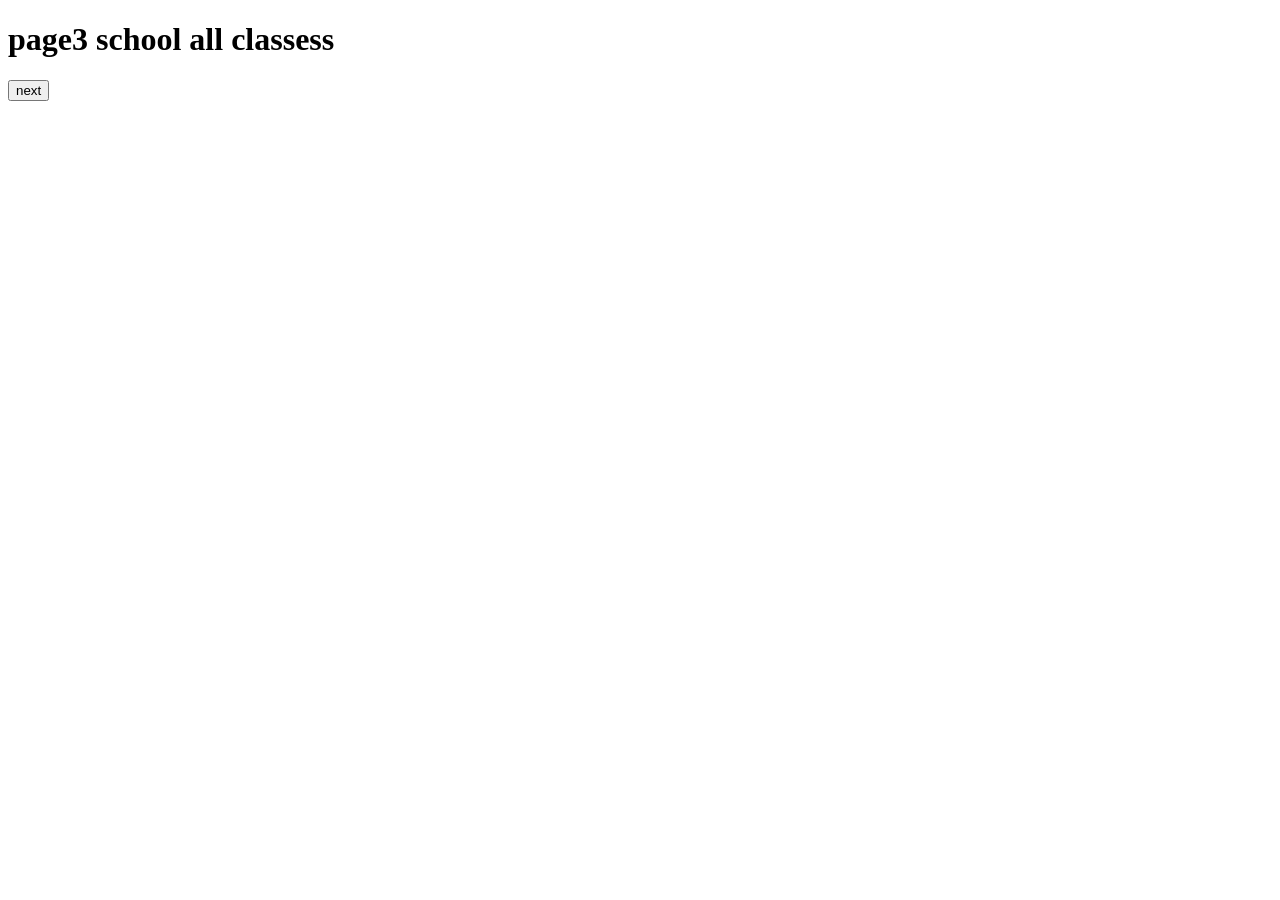
==== class-page3.html @ ab390273 "school" ====
<!DOCTYPE html>
<html lang="en">
<head>
    <meta charset="UTF-8">
    <meta name="viewport" content="width=device-width, initial-scale=1.0">
    <title>Page 3</title>
</head>
<body>

    <h1>page3 school all classess</h1>
    <button onclick="nextPage3()">
        next
    </button>
    <script src="script.js"></script>
</body>
</html>
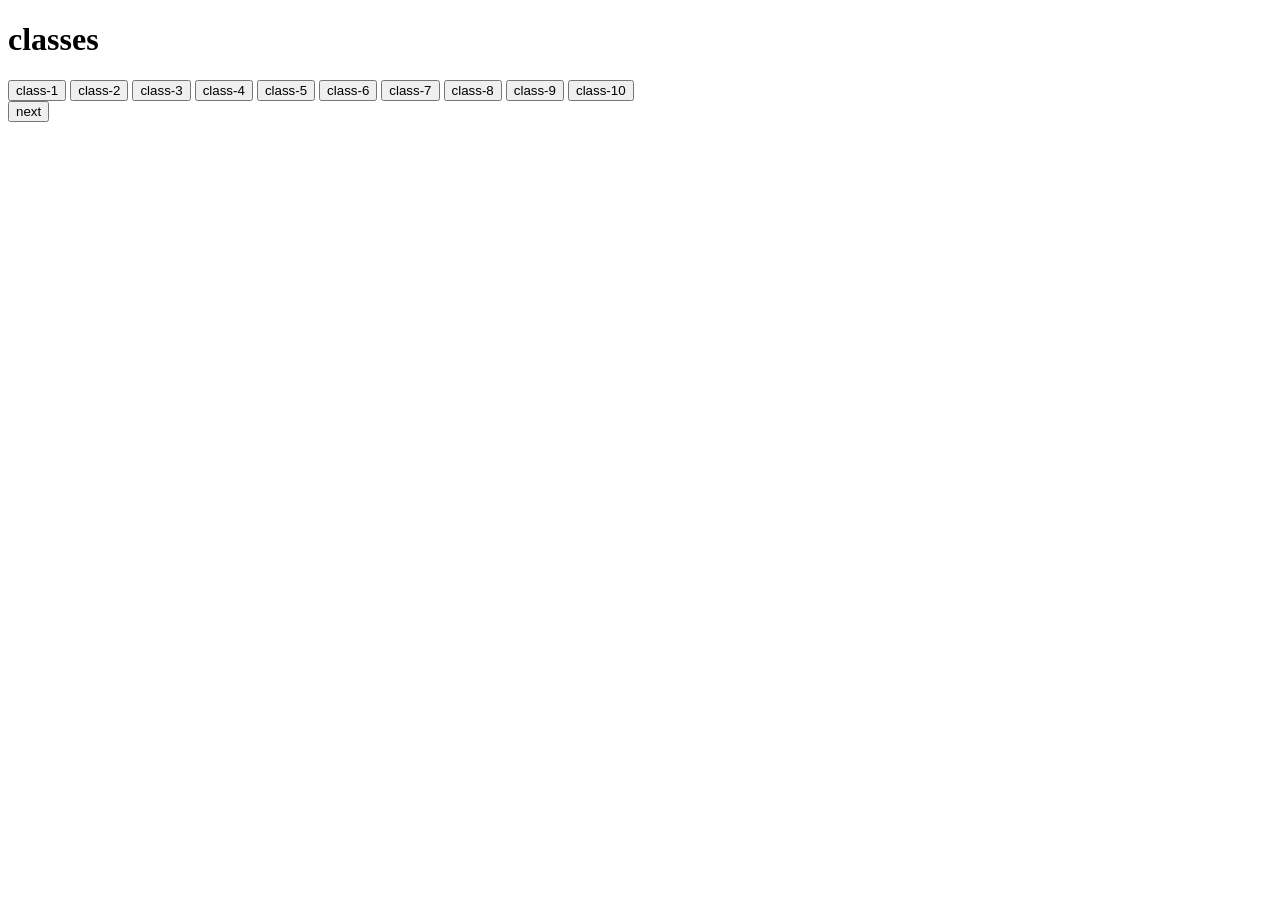
==== commit 244d9fbd: "school" ====
--- a/class-page3.html
+++ b/class-page3.html
@@ -7,7 +7,20 @@
 </head>
 <body>
 
-    <h1>page3 school all classess</h1>
+    <div class="clasess">
+        <h1>classes</h1>
+        <button>class-1</button>
+        <button>class-2</button>
+        <button>class-3</button>
+        <button>class-4</button>
+        <button>class-5</button>
+        <button>class-6</button>
+        <button>class-7</button>
+        <button>class-8</button>
+        <button>class-9</button>
+        <button>class-10</button>
+    </div>
+    
     <button onclick="nextPage3()">
         next
     </button>
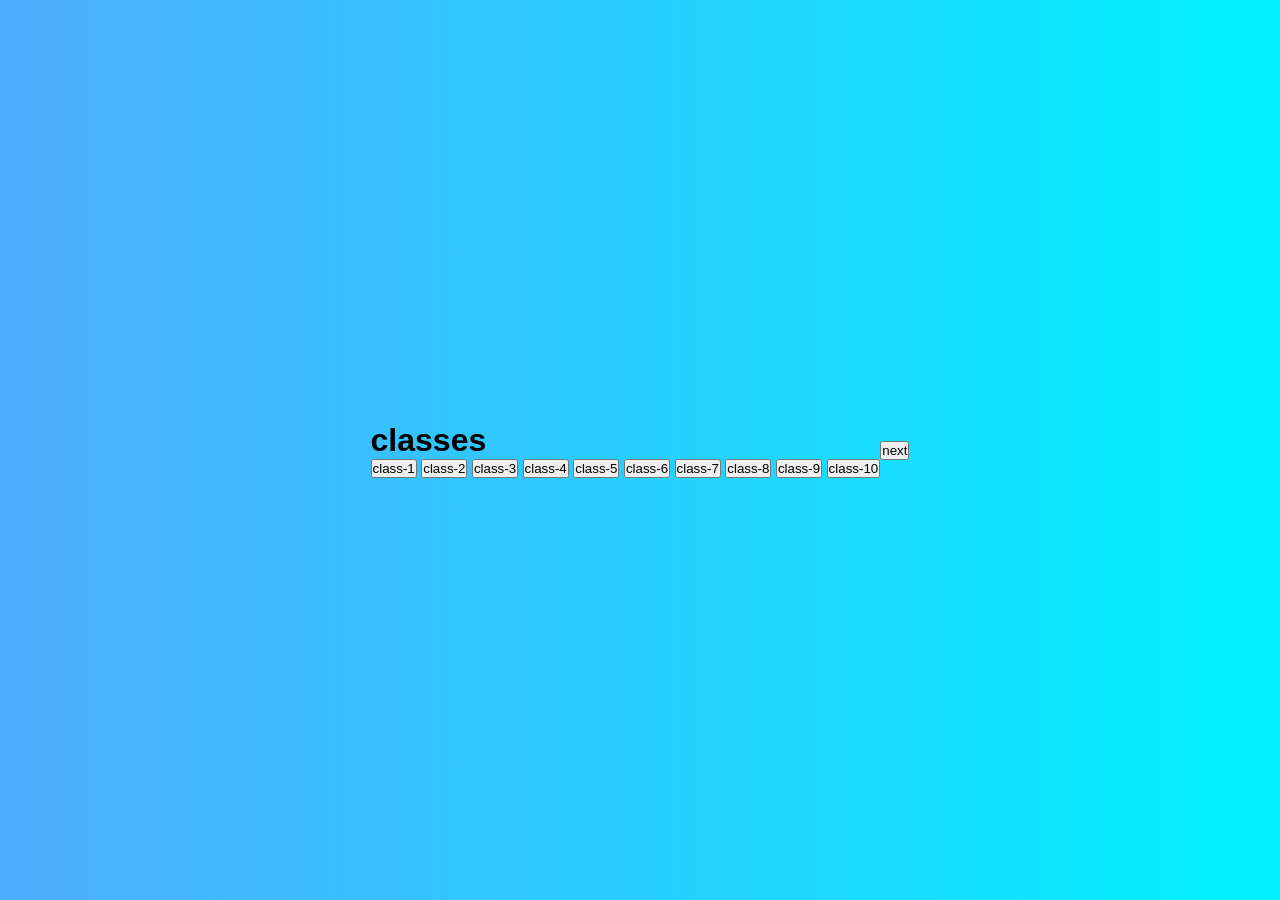
==== commit 5e301299: "school" ====
--- a/class-page3.html
+++ b/class-page3.html
@@ -4,6 +4,7 @@
     <meta charset="UTF-8">
     <meta name="viewport" content="width=device-width, initial-scale=1.0">
     <title>Page 3</title>
+    <link rel="stylesheet" href="style.css">
 </head>
 <body>
 
--- a/style.css
+++ b/style.css
@@ -0,0 +1,14 @@
+*{
+    margin: 0;
+    padding: 0;
+    box-sizing: border-box;
+}
+
+body{
+    font-family: Arial, sans-serif;
+    background: linear-gradient(to right, #4facfe, #00f2fe);
+    height: 100vh;
+    display: flex;
+    justify-content: center;
+    align-items: center;
+}
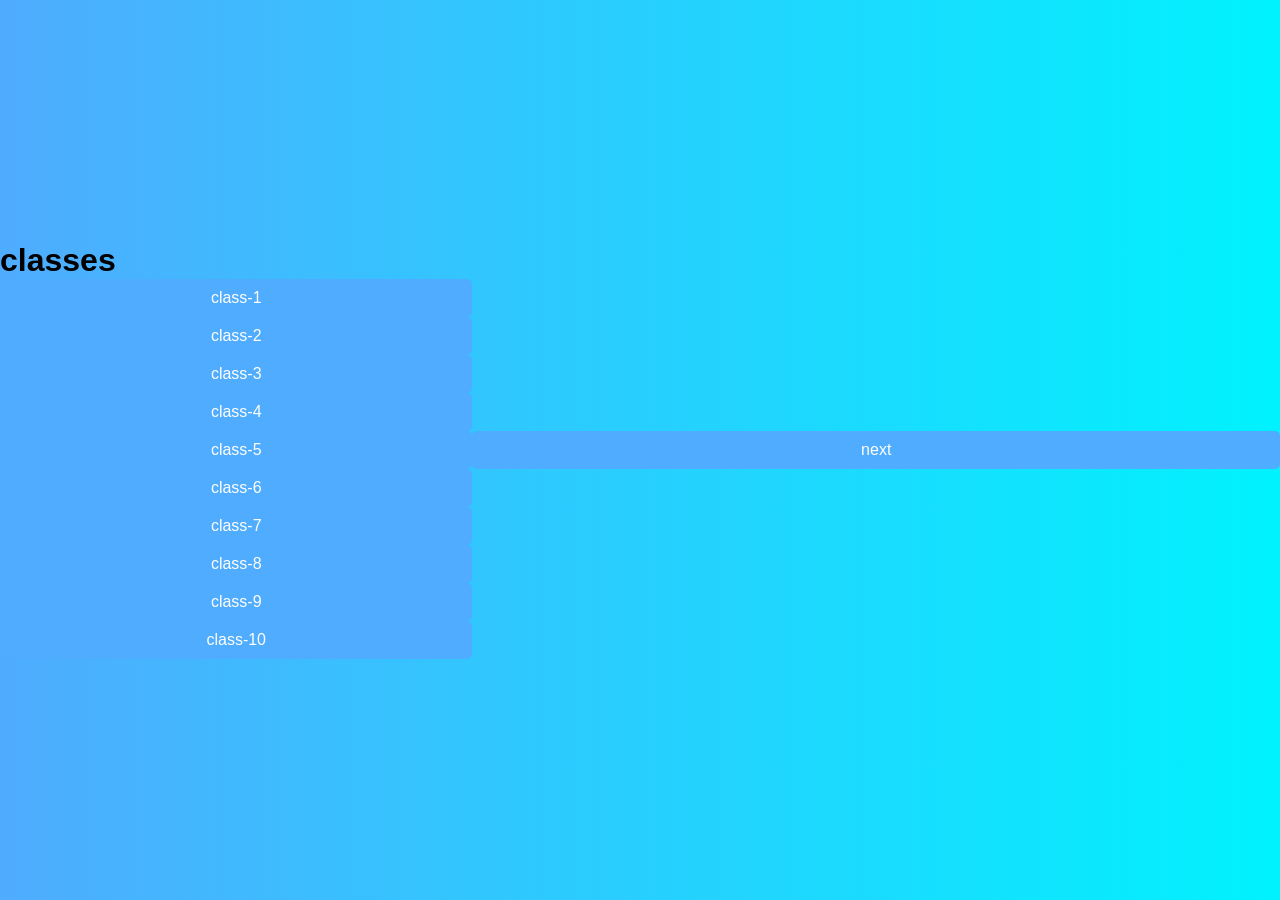
==== commit 0d415ceb: "school" ====
--- a/class-page3.html
+++ b/class-page3.html
@@ -10,19 +10,19 @@
 
     <div class="clasess">
         <h1>classes</h1>
-        <button>class-1</button>
-        <button>class-2</button>
-        <button>class-3</button>
-        <button>class-4</button>
-        <button>class-5</button>
-        <button>class-6</button>
-        <button>class-7</button>
-        <button>class-8</button>
-        <button>class-9</button>
-        <button>class-10</button>
+        <button class="page3">class-1</button>
+        <button class="page3">class-2</button>
+        <button class="page3">class-3</button>
+        <button class="page3">class-4</button>
+        <button class="page3">class-5</button>
+        <button class="page3">class-6</button>
+        <button class="page3">class-7</button>
+        <button class="page3">class-8</button>
+        <button class="page3">class-9</button>
+        <button class="page3">class-10</button>
     </div>
     
-    <button onclick="nextPage3()">
+    <button class="page3" onclick="nextPage3()">
         next
     </button>
     <script src="script.js"></script>
--- a/style.css
+++ b/style.css
@@ -11,4 +11,64 @@
     display: flex;
     justify-content: center;
     align-items: center;
-}+}
+
+/* Login Page = page  */
+
+.login-box{
+    background-color: rgba(255, 255, 255, 0.9);
+    width: 390px;
+    height: 350px;
+    padding: 40px;
+    border-radius: 10px;
+    box-shadow: 0 15px 25px rgba(0, 0, 0, 0.5);
+}
+
+input[type="text"], input[type="password"]{
+    width: 100%;
+    padding: 10px;
+    margin: 10px 0;
+    background: transparent;
+    cursor: pointer;
+}
+ 
+button{
+    width: 100%;
+    padding: 10px;
+    background-color: #4facfe;
+    border: none;
+    color: white;
+    font-size: 16px;
+    cursor: pointer;
+    border-radius: 5px;
+    border: none;
+}
+
+p{
+    text-align: center;
+    margin-top: 20px;
+    color: #e11010;
+}
+
+/* page 2 */
+
+.container{
+    background-color: rgba(255, 255, 255, 0.9);
+    width: 500px;
+    height: 300px;
+    padding: 40px;
+    border-radius: 10px;
+    box-shadow: 0 15px 25px rgba(0, 0, 0, 0.5);
+    text-align: center;
+}
+
+button.page2{
+    margin-top: 20px;
+    background-color: #4ffe58;
+    border: none;
+    color: white;
+    font-size: 16px;
+    cursor: pointer;
+    border-radius: 5px;
+    border: none;
+}
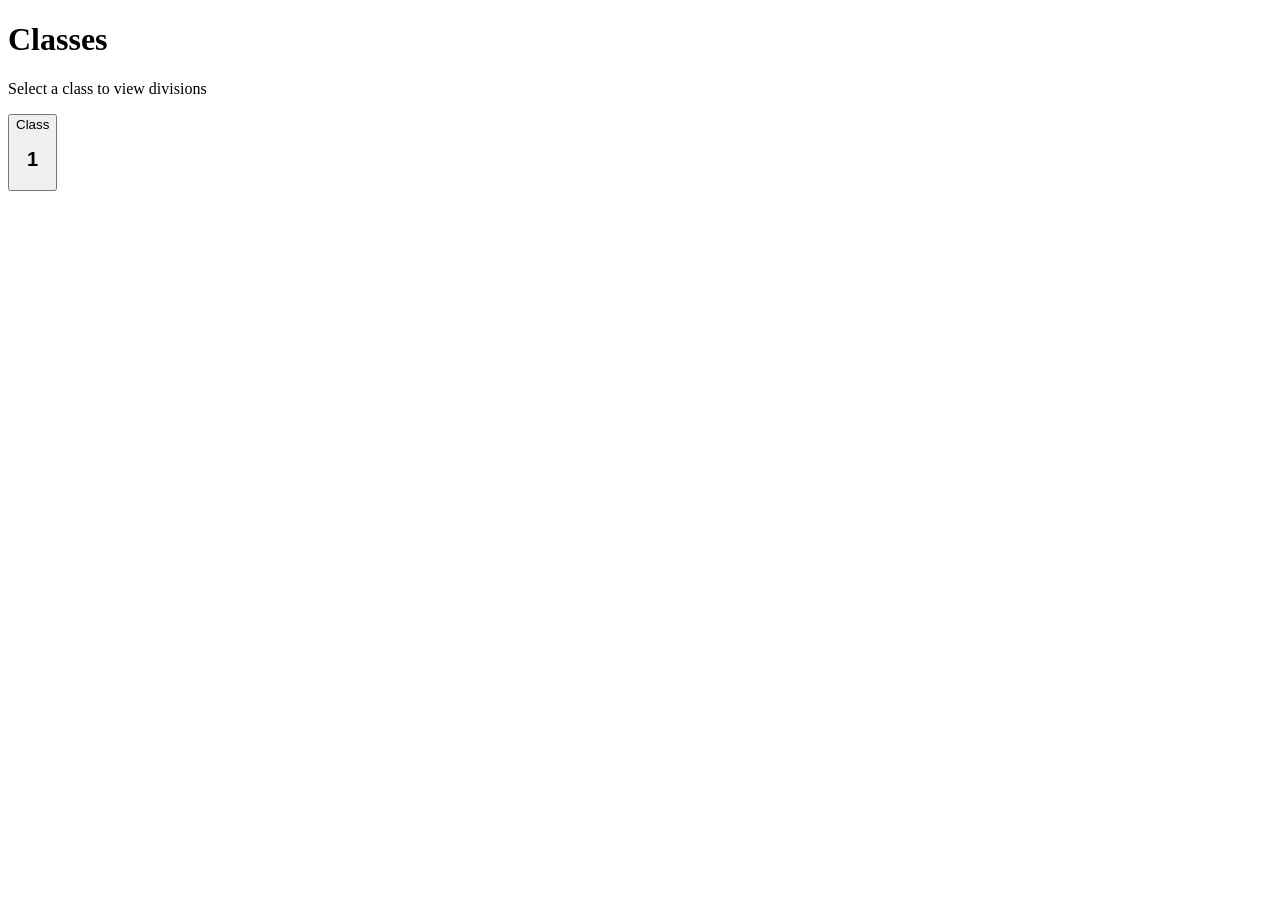
==== commit 95eaceb0: "school" ====
--- a/class-page3.html
+++ b/class-page3.html
@@ -4,27 +4,33 @@
     <meta charset="UTF-8">
     <meta name="viewport" content="width=device-width, initial-scale=1.0">
     <title>Page 3</title>
-    <link rel="stylesheet" href="style.css">
+    <link rel="stylesheet" href="page3style.css">
 </head>
 <body>
 
-    <div class="clasess">
-        <h1>classes</h1>
-        <button class="page3">class-1</button>
-        <button class="page3">class-2</button>
-        <button class="page3">class-3</button>
-        <button class="page3">class-4</button>
-        <button class="page3">class-5</button>
-        <button class="page3">class-6</button>
-        <button class="page3">class-7</button>
-        <button class="page3">class-8</button>
-        <button class="page3">class-9</button>
-        <button class="page3">class-10</button>
+    <div class="container">
+
+        <div class="top-sections">
+        <h1>Classes</h1>
+        <p>Select a class to view divisions</p>
+
+        <div class="class-grid">
+            <button class="class-card"
+                onclick="openClass('Class 1')">
+                <span >Class</span>
+                <h2>1</h2>
+            </button>
+        </div>
+
+        </div>
+
     </div>
-    
-    <button class="page3" onclick="nextPage3()">
-        next
-    </button>
+
+
+
+
+
+
     <script src="script.js"></script>
 </body>
 </html>
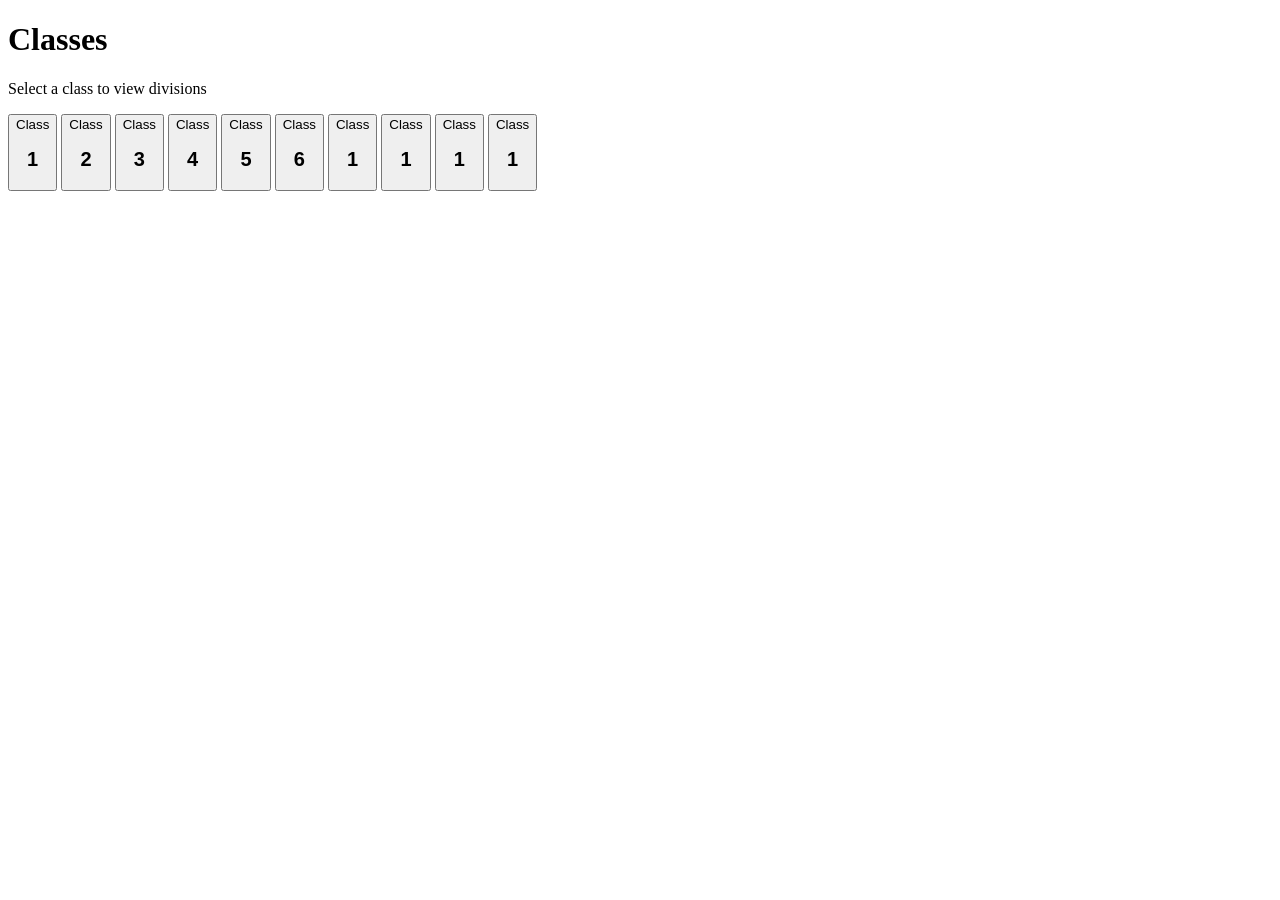
==== commit f48ec590: "schoool" ====
--- a/class-page3.html
+++ b/class-page3.html
@@ -20,6 +20,64 @@
                 <span >Class</span>
                 <h2>1</h2>
             </button>
+
+            <button class="class-card"
+                onclick="openClass('Class 2')">
+                <span >Class</span>
+                <h2>2</h2>
+            </button>
+
+            <button class="class-card"
+                onclick="openClass('Class 3')">
+                <span >Class</span>
+                <h2>3</h2>
+            </button>
+
+            <button class="class-card"
+                onclick="openClass('Class 4')">
+                <span >Class</span>
+                <h2>4</h2>
+            </button>
+
+            <button class="class-card"
+                onclick="openClass('Class 5')">
+                <span >Class</span>
+                <h2>5</h2>
+            </button>
+
+            <button class="class-card"
+                onclick="openClass('Class 6')">
+                <span >Class</span>
+                <h2>6</h2>
+            </button>
+
+            <button class="class-card"
+                onclick="openClass('Class 1')">
+                <span >Class</span>
+                <h2>1</h2>
+            </button>
+
+            <button class="class-card"
+                onclick="openClass('Class 1')">
+                <span >Class</span>
+                <h2>1</h2>
+            </button>
+
+            <button class="class-card"
+                onclick="openClass('Class 1')">
+                <span >Class</span>
+                <h2>1</h2>
+            </button>
+
+            <button class="class-card"
+                onclick="openClass('Class 1')">
+                <span >Class</span>
+                <h2>1</h2>
+            </button>
+
+
+
+
         </div>
 
         </div>
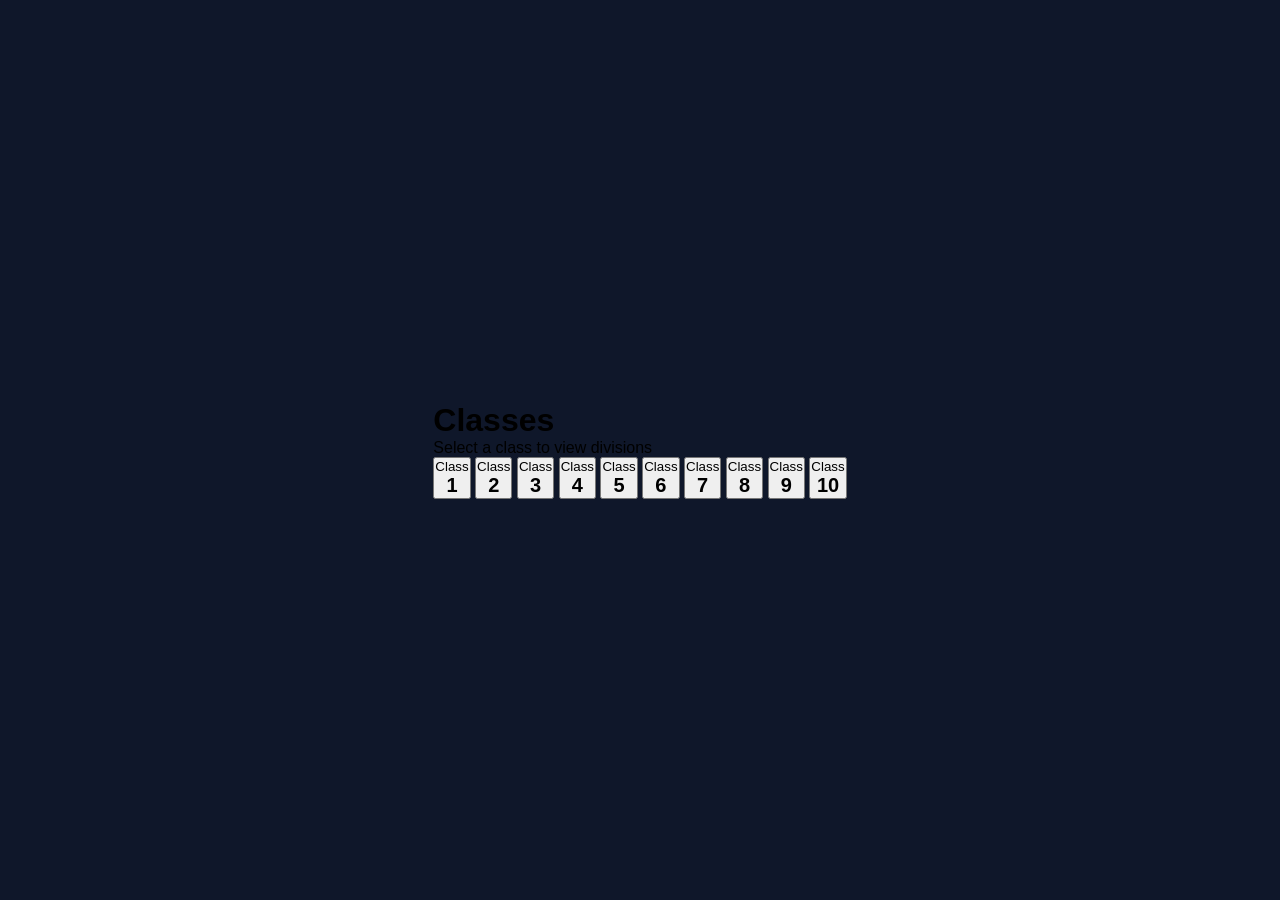
==== commit 14adbdfb: "school" ====
--- a/class-page3.html
+++ b/class-page3.html
@@ -52,27 +52,27 @@
             </button>
 
             <button class="class-card"
-                onclick="openClass('Class 1')">
+                onclick="openClass('Class 7')">
                 <span >Class</span>
-                <h2>1</h2>
+                <h2>7</h2>
             </button>
 
             <button class="class-card"
-                onclick="openClass('Class 1')">
+                onclick="openClass('Class 8')">
                 <span >Class</span>
-                <h2>1</h2>
+                <h2>8</h2>
             </button>
 
             <button class="class-card"
-                onclick="openClass('Class 1')">
+                onclick="openClass('Class 9')">
                 <span >Class</span>
-                <h2>1</h2>
+                <h2>9</h2>
             </button>
 
             <button class="class-card"
-                onclick="openClass('Class 1')">
+                onclick="openClass('Class 10')">
                 <span >Class</span>
-                <h2>1</h2>
+                <h2>10</h2>
             </button>
 
 
--- a/page3style.css
+++ b/page3style.css
@@ -0,0 +1,15 @@
+*{
+    margin: 0;
+    padding: 0;
+    box-sizing: border-box;
+    font-family: Arial, Helvetica, sans-serif;
+}
+
+body{
+    background: #0f172a;
+    min-height: 100vh;
+    display: flex;
+    justify-content: center;
+    align-items: center;
+    padding: 40px;
+}
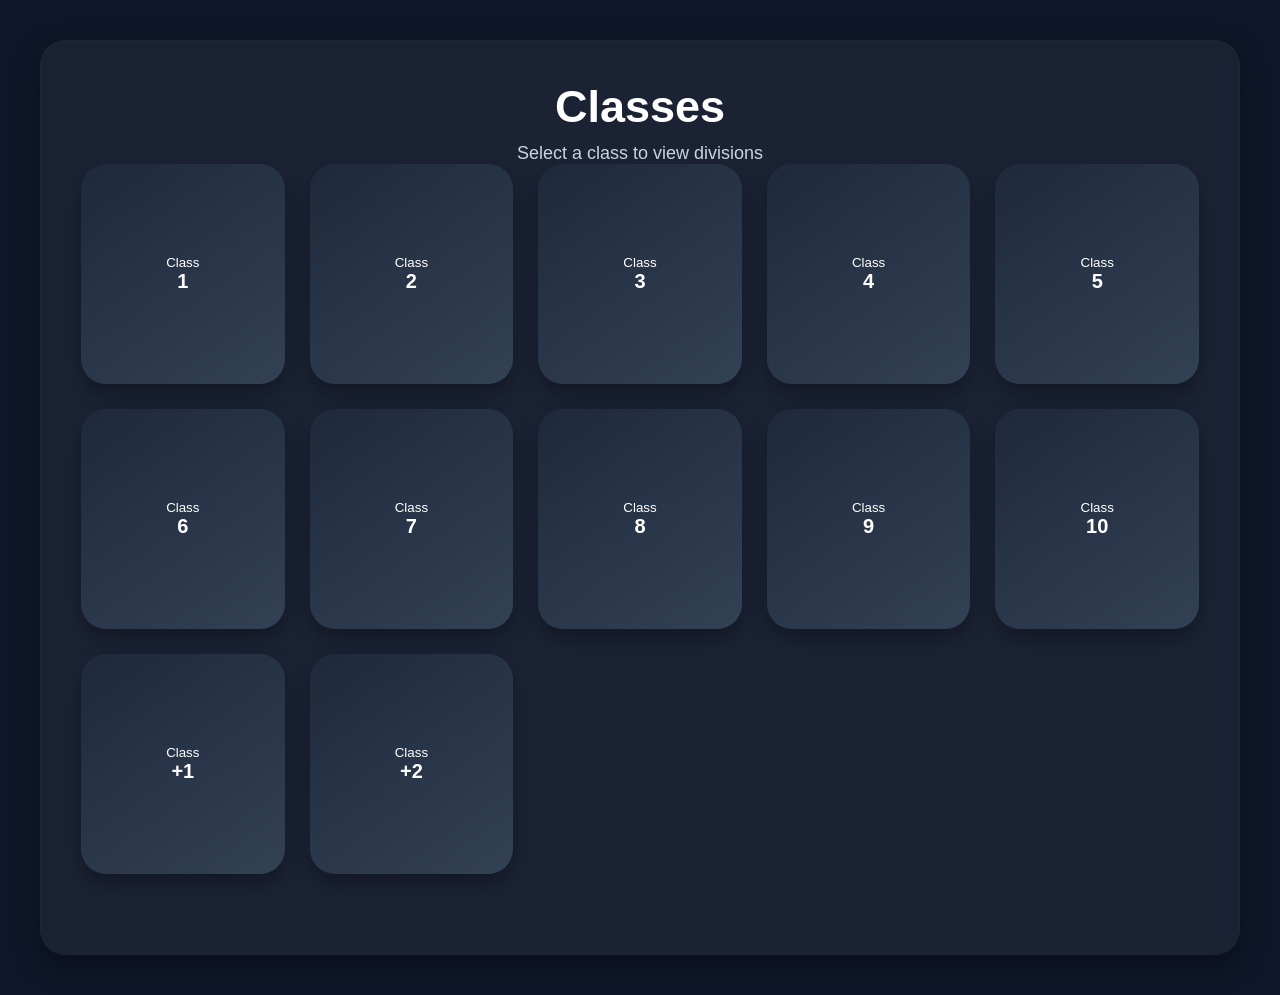
==== commit e6042294: "school" ====
--- a/class-page3.html
+++ b/class-page3.html
@@ -75,6 +75,18 @@
                 <h2>10</h2>
             </button>
 
+            <button class="class-card"
+                onclick="openClass('Class +1')">
+                <span >Class</span>
+                <h2>+1</h2>
+        </button>
+
+        <button class="class-card"
+                onclick="openClass('Class +2')">
+                <span >Class</span>
+                <h2>+2</h2>
+        </button>
+
 
 
 
--- a/page3style.css
+++ b/page3style.css
@@ -12,4 +12,52 @@
     justify-content: center;
     align-items: center;
     padding: 40px;
+}
+
+.container{
+    width: 100%;
+    max-width: 1300px;
+    background: rgba(255, 255, 255, 0.05);
+    backdrop-filter: blur(10px);
+    border: 1px solid rgba(255, 255, 255, 0.01);
+    border-radius: 25px;
+    padding: 40px;
+    box-shadow: 0 10px 30px rgba(0, 0, 0, 0.4);
+}
+
+.top-sections{
+    text-align: center;
+    margin-bottom: 40px;
+
+}
+
+.top-sections h1{
+    color: white;
+    font-size: 45px;
+    margin-bottom: 10px;
+}
+
+.top-sections p{
+    color: #cbd5e1;
+    font-size: 18px;
+}
+
+.class-grid{
+    display: grid;
+    grid-template-columns: repeat(auto-fit,
+    minmax(200px, 1fr));
+    gap: 25px;
+}
+
+.class-card{
+    height: 220px;
+    border: none;
+    border-radius: 25px;
+    background: linear-gradient(145deg,#1e293b,#334155);
+    color: white;
+    cursor: pointer;
+    transition: 0.4s;
+    position: relative;
+    overflow: hidden;
+    box-shadow: 0 10px 20px rgba(0,0,0,0.3);
 }
